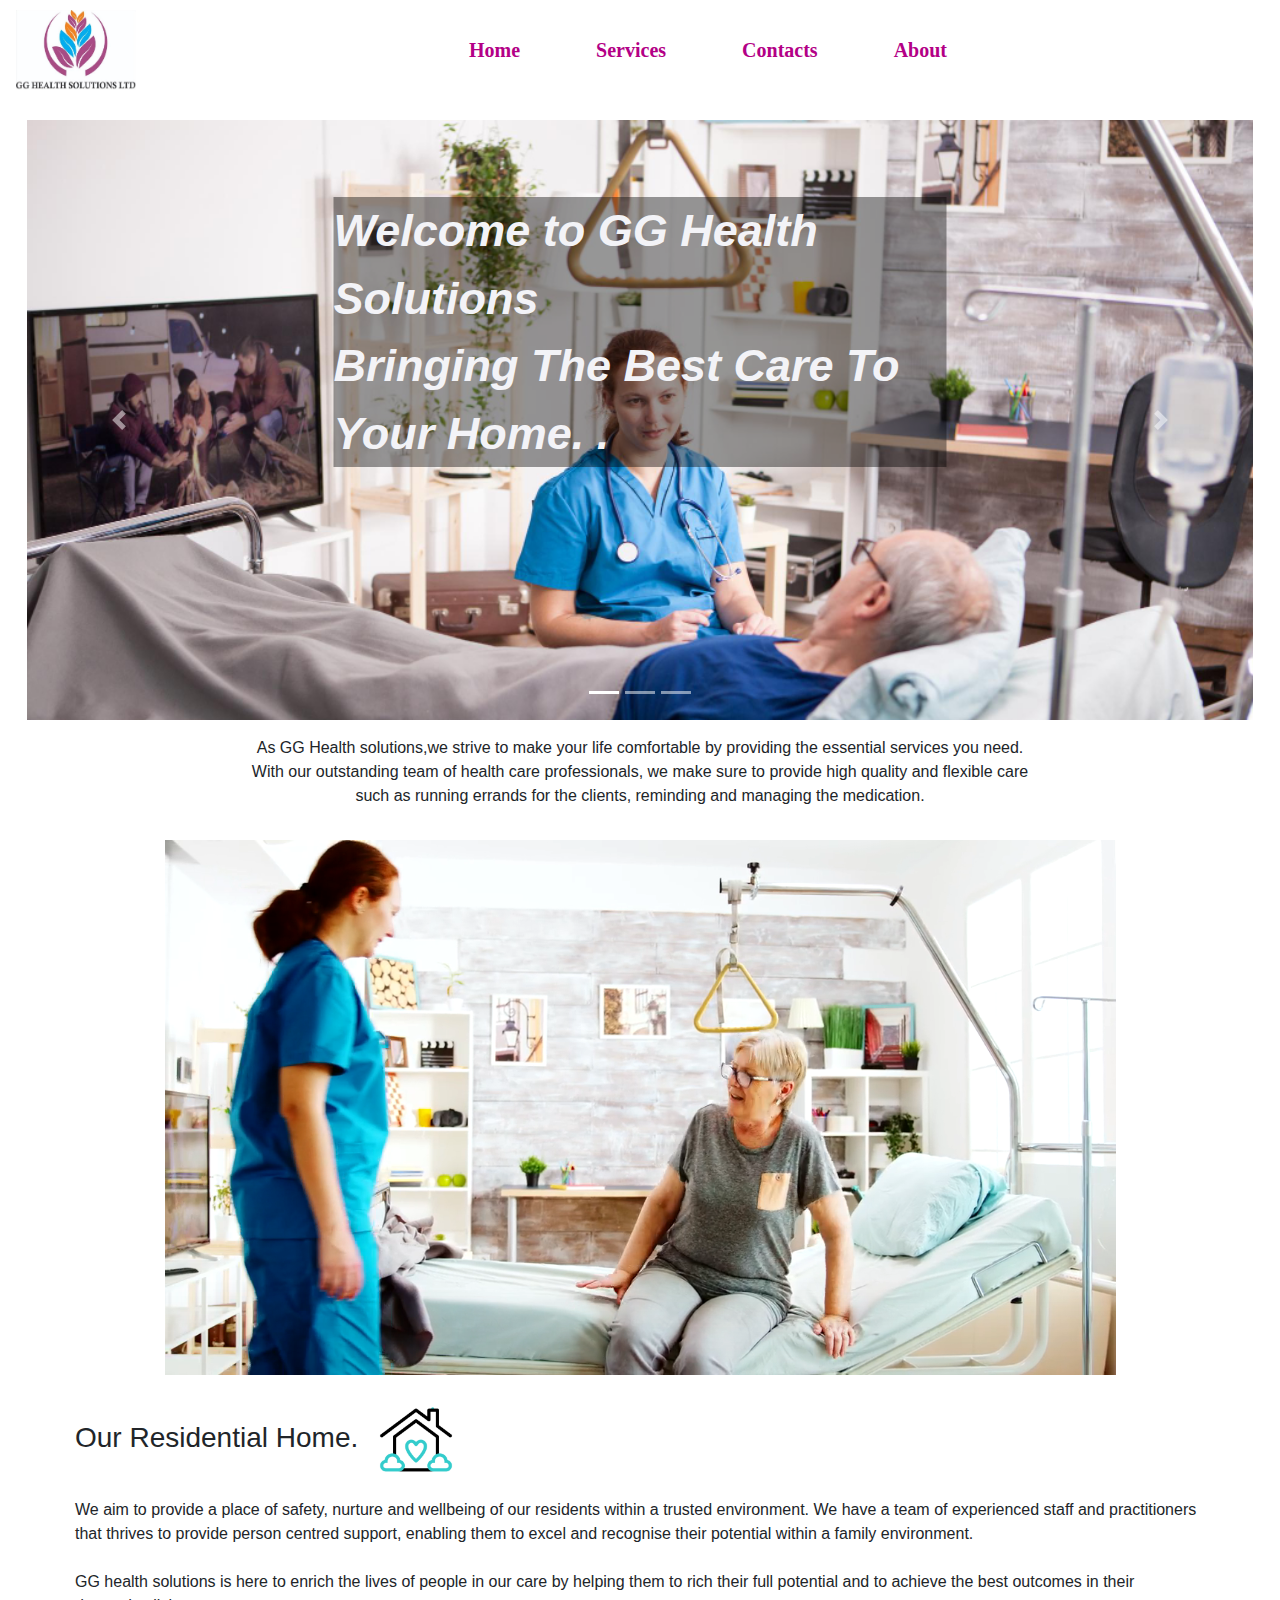
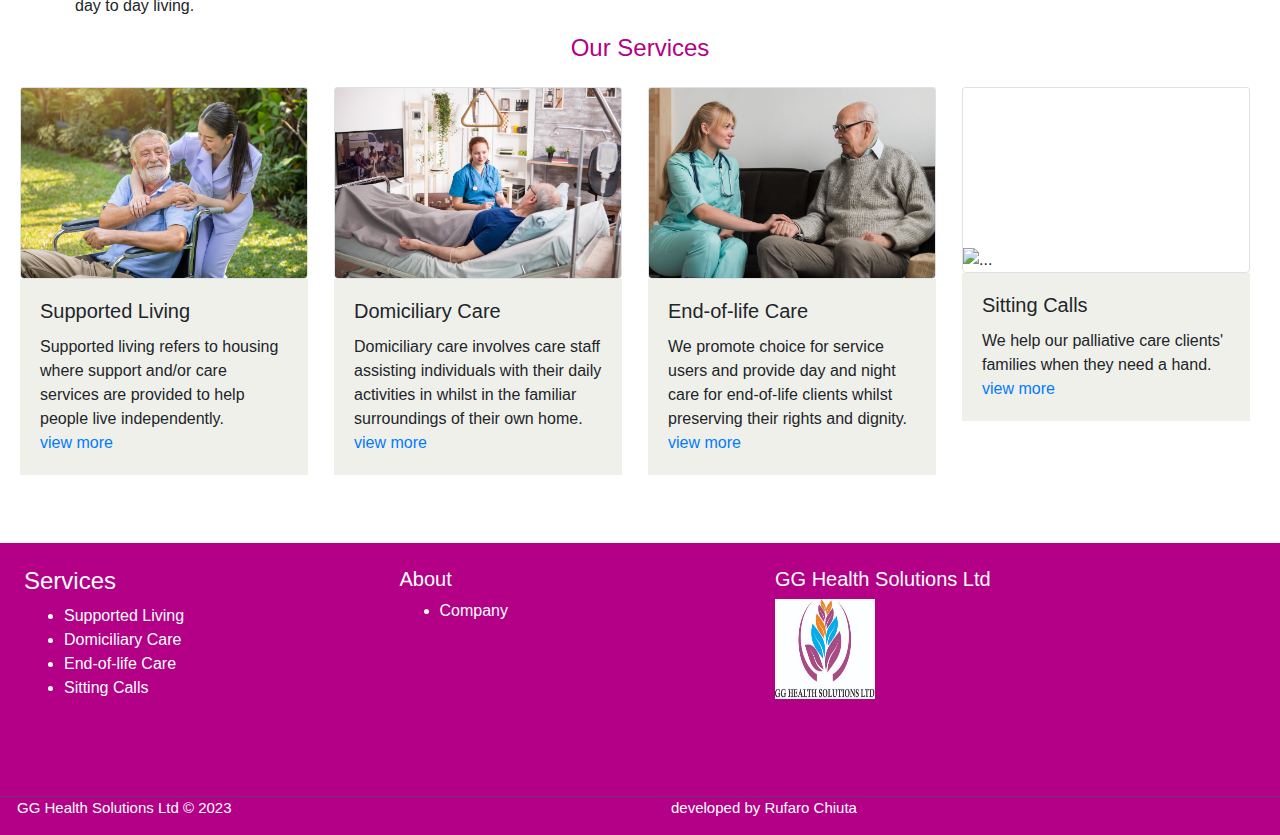
==== index.html @ 29210a53 "first commit" ====
<!DOCTYPE html>
<html lang="en">
  <head>
    <meta charset="utf-8">
    <meta name="viewport" content="width=device-width, initial-scale=1">
    <link rel="stylesheet" href="https://cdn.jsdelivr.net/npm/bootstrap@4.6.1/dist/css/bootstrap.min.css">
    <link rel="stylesheet" type="text/css" href="pages/custom.css">
    <link rel="icon" href="images/logo.jpg"type=image/x-icon>
    <script src="https://cdn.jsdelivr.net/npm/jquery@3.5.1/dist/jquery.slim.min.js"></script>
    <script src="https://cdn.jsdelivr.net/npm/popper.js@1.16.1/dist/umd/popper.min.js"></script>
    <script src="https://cdn.jsdelivr.net/npm/bootstrap@4.6.1/dist/js/bootstrap.bundle.min.js"></script>
    <!--script src="https://kit.fontawesome.com/65cd332cc9.js" crossorigin="anonymous"></script1-->
    <script src="https://kit.fontawesome.com/e87a84b283.js" crossorigin="anonymous"></script>
   <link rel="stylesheet" href="https://cdnjs.cloudflare.com/ajax/libs/font-awes ome/4.7.0/css/font-awesome.min.css">

    <style>
        /* Make the image fully responsive */
        .carousel-inner img {
          width: 100%;
          height: 100%;
        }

        .carousel-inner{
            width:100%;
            max-height: 600px !important;
        }
        </style>
  </head>

  <body class="d-flex flex column min-vh-100">

    <div class="container-fluid min-vh-100" >
        <div class="row navcolor">
            <nav class="navbar navbar-expand-lg  navbar-light   fixed-top">
                <!--Brand logo-->
                <a class="navbar-brand" href="#"> <img src="images/logo.jpg" alt="images/logo 50x50.png" style="width: 120px; height:80px;"></a>

                <!-- Toggler/collapsibe Button -->
                <button class="navbar-toggler " style="color: black;" type="button" data-toggle="collapse" data-target="#navbarSupportedContent" aria-controls="navbarSupportedContent" aria-expanded="false" aria-label="Toggle navigation">
                    <span class="navbar-toggler-icon"></span>
                </button>

                <!--links-->
                <div class="collapse navbar-collapse" id="navbarSupportedContent">

                    <div class="card mx-auto">
                        <ul class="nav navbar-nav mr-auto">
                            <li class="nav-item"> <a class="nav-link active" href ="index.html"  style="color: #b30086">Home</a></li>
                            <li class="nav-item"> <a class="nav-link active" href ="pages/Services.html" style="color: #b30086">Services</a></li>
                            <li class="nav-item"> <a class="nav-link active" href ="pages/Contact.html" style="color: #b30086">Contacts</a></li>
                            <li class="nav-item"> <a class="nav-link active" href="pages/About.html" style="color: #b30086" target="_blank">About</a></li>

                        </ul>
                    </div>
                </div>

            </nav><br><br>
        </div>
    
        <div class="mx-2 mt-5 pt-4 p-1" id="address">

            <div id="myCarousel" class="carousel slide" data-ride="carousel">

                <!-- Indicators -->
                    <ul class="carousel-indicators">
                        <li data-target="#myCarousel" data-slide-to="0" class="active"></li>
                        <li data-target="#myCarousel" data-slide-to="1"></li>
                        <li data-target="#myCarousel" data-slide-to="2"></li>
                    </ul>
                
                <!-- The slideshow -->
                    <div class="carousel-inner">
                        <div class="carousel-item active" >
                            <img src="images/female-doctor-with-stethoscope-sharing-comfort-old-man-nursing-home.jpg" alt="" >
                            <div class="centered">Welcome to GG Health Solutions<br>Bringing The Best Care To Your Home. .</div>
                                <div class="header-text hidden-xs">
                                    <div class="col-md-12 text-center" >
                                        <!--h4>
                                            <span>  <strong>GG Health Solutions Ltd :</strong> Realizamos sonhos e desejos. </span>
                                        </h4!-->
                                        <br>
                                        <h3>
                                            <span></span>
                                        </h3>
                                    </div>
                                </div>
                        </div>
                        <div class="carousel-item">
                            <img src="images/happy-nurse-holding-elderly-man-hand-wheelchair-garden-nursing-home.jpg" alt="" >
                            <div class="centered">Get personalized care for perfect health<br> </div>
                                <div class="header-text hidden-xs">
                                    <div class="col-md-12 text-center" >
                                        <!--h4>
                                            <span>  <strong>GG Health Solutions Ltd:</strong> Realizamos sonhos e desejos. </span>
                                        </h4!-->
                                        <br>
                                        <h3>
                                            <span></span>
                                        </h3>
                                    </div>
                                </div>
                            </div>
                        <div class="carousel-item">
                            <img src="images/doctor-talking-with-her-elder-patient.jpg" alt="New York" >
                            <div class="centered"> </div>
                            <!--<span class="overlay-txt"> Com uma equipa muito forte de pessoas trabalhadoras, <br> a qualidade e a força são garantidas. </span-->
                                <div class="header-text hidden-xs">
                                    <div class="col-md-12 text-center">
                                        <!--h4>
                                            <span>  <strong>IDEAL CONSTRUTORA :</strong> Realizamos sonhos e desejos. </span>
                                           
                                        </h4!-->
                                        <br>
                                        <h3>
                                            <span></span>
                                        </h3>
                                    </div>
                                </div>
                        </div>      
                        
                    </div>
                
                <!-- Left and right controls -->
                    <a class="carousel-control-prev" href="#myCarousel" data-slide="prev">
                        <span class="carousel-control-prev-icon"></span>
                    </a>
                    <a class="carousel-control-next" href="#myCarousel" data-slide="next">
                        <span class="carousel-control-next-icon"></span>
                    </a>
            </div>


            <div class=" mt-3 text-center">

                <p>As GG Health solutions,we strive to make your life comfortable by providing the essential services you need.<br>
                With our outstanding team of health care professionals, we make sure to provide high quality and flexible care <br>such as running errands for the 
                clients, reminding and managing the medication.</p>
            </div>  

                
                    <div class="view">
                        <!--video Source-->
                        <center>
                        <video  class="video-fluid col-sm-12  mt-3" controls autoplay loop muted  >
                            <source src="images/mixkit-elder-care-nurse-helps-woman-to-bed-5768-medium.mp4" type="video/mp4" >
                        </video></center>
                        <div class="mask rgba-indigo-light"></div>
                    </div>

                  

           <div>

            <div class= " flex px-5 pt-2 col-sm-12">
                <h3> Our Residential Home. <img src="./images/home.gif" alt="/images/logo.jpg" style="width: 100px;">
                </h3>
               

                <p>
                    We aim to provide a place of safety, nurture and wellbeing of our residents within a trusted environment.
                     We have a team of experienced staff and practitioners that thrives to provide person centred support, 
                     enabling them to excel and recognise their potential  within a family environment.<br/><br/>

                     GG health solutions  is here to enrich the lives of people in our care by helping them to rich their 
                     full potential and to achieve the best outcomes in their day to day living.
                </p>

            </div>

                <div class=" mt-3">
                        <div class="col-md-12 text-center">
                            <h4 style="color: #b30086;">Our Services</h4>
                        </div>
                    <div class="row service_cards ">   
                        <div class="col-sm-6 col-md-3 item mt-3 px-2">
                            <div class="card" style="width: 18rem;">
                                <img src="images/happy-nurse-holding-elderly-man-hand-wheelchair-garden-nursing-home.jpg" class="card-img-top embed-responsive embed-responsive-16by9 img-thumbnail" alt="...">
                                <div class="card-body">
                                <h5 class="card-title">Supported Living  <!--span class="dot"> <img src="images/nursing-home.png"></span!--></h5>
                                <p class="card-text">Supported living refers to housing where support and/or care services are provided to help people live independently.
                                    <br><a href="/pages/Services.html#Supported" >view more</a>
                                </p>
                                </div>
                            </div>
                        </div>

                        

                        <div class="col-sm-6 col-md-3 item mt-3 px-2 ">
                            <div class="card" style="width: 18rem;">
                                <img src="images/female-doctor-with-stethoscope-sharing-comfort-old-man-nursing-home.jpg" class="card-img-top embed-responsive embed-responsive-16by9 img-thumbnail" alt="...">
                                <div class="card-body">
                                <h5 class="card-title">Domiciliary Care </h5>
                                <p class="card-text">Domiciliary care involves care staff assisting individuals with their daily activities in 
                                    whilst in the familiar surroundings of their own home.
                                    <br><a href="/pages/Services.html#Domiciliary" >view more</a></p>
                                </div>
                            </div>
                        </div>

                        <div class="col-sm-6 col-md-3 item mt-3 px-2 ">
                            <div class="card" style="width: 18rem;">
                                <img src="images/nurse-holding-old-man-s-hand-nursing-home.jpg" class="card-img-top embed-responsive embed-responsive-16by9 img-thumbnail" alt="...">
                                <div class="card-body">
                                <h5 class="card-title">End-of-life Care </h5>
                                <p class="card-text">We promote choice for service users and provide day and night
                                    care for end-of-life clients whilst preserving their rights and dignity.
                                    <br><a href="/pages/Services.html#End-of-life" >view more</a></p>
                                </div>
                            </div>
                        </div>

                        <div class="col-sm-6 col-md-3 item mt-3 px-2 ">
                            <div class="card" style="width: 18rem;">
                                <img src="images/doctor-talking-with-her-elder-patient.jpg" class="card-img-top embed-responsive embed-responsive-16by9 img-thumbnail" alt="...">
                                <div class="card-body">
                                <h5 class="card-title">Sitting Calls</h5>
                                <p class="card-text">We help our palliative care clients' families when they need a hand.
                                    <br><a href="/pages/Services.html#Live-in" >view more</a>
                                </p>
                                </div>
                            </div>
                        </div>

                    </div>
                </div>
           </div>     
            

        </div>




        <div class="footer-dark  mx-0 mt-5 pt-3"  >
            <footer>
                
                <div class="row">
                    <div class="col-sm-6 col-md-3 m-4 item">
                        <h4 style="color: white;">Services</h4>
                        <ul class="serviceslinks">
                            <li><a href="/pages/Services.html#Supported"  style="color: white">Supported Living</a></li>
                           
                            <li><a href="/pages/Services.html#Domiciliary"  style="color: white">Domiciliary Care</a></li>
                            <li><a href="/pages/Services.html#End-of-life"  style="color: white">End-of-life Care</a></li>
                            <li><a href="/pages/Services.html#Live-in"  style="color: white">Sitting Calls</a></li>
                            
                        </ul>
                    </div>
                    <div class="col-sm-6 col-md-3 m-4 item">
                        <h5 style="color: white;">About </h5>
                        <ul class="serviceslinks">
                            <li><a href="About.html"  style="color: white">Company</a></li>
                          <!--  <li><a href="#"  style="color: white">Team</a></li>
                            <li><a href="#"  style="color: white">Careers</a></li>-->
                        </ul>
                    </div>
                    <div class="col-sm-6 col-md-4 m-4 item text">
                        <h5 style="color: white;">GG Health Solutions Ltd</h5>
                        <img src="images/logo.jpg" alt="images/logo 50x50.png" style="width: 100px; height: 100px;">
                    </div>
                    <div class="col-sm-12 item social" id="contacts">
                       
                       
                        <a href="https://www.google.com/maps/place/52+Hinckley+Rd,+Leicester+LE3+0RB,+UK/@52.6312504,-1.1502901,17z" style="color: #0099ff;" target="_blank"><i class="fas fa-map-marker-alt"></i></a>
                        <a href="mailto:admin@gghealthsolutions01.com" target="blank" style="color: #0099ff"><i class="fas fa-envelope" aria-disabled="false"></i></a>
                        <a href="tel:+44 7454 72 72 87" style="color: #0099ff;"><i class="fa fa-phone"  aria-hidden="false"></i></a>
                    </div>
                </div>
                <div class="row  theend">
                    <div class="col-sm-4 col-md-6  ">
                        <p class="copyright ml-3" style="color: white; font-size: 15px;">GG Health Solutions Ltd © 2023</p>
                    </div>
    
                    <div class="lmark col-sm-4 col-md-6  ">   
                        <a class="ml-3" style="color: white; " href="mailto:rufarochiuta@gmail.com">developed by Rufaro Chiuta</a>
                    </div>
                </div>
                
            
            </footer>
        </div>

       
    </div>
   
    


</body>
</html>
---- pages/custom.css ----
.navbar-nav.navbar-center{
    position: absolute;
    left: 50%;
    transform: translatex(-50%);
}


.navbar{

   max-height: 100px;
   background-color: white;
}

.navbar-light{

   max-height: 100px;
   background-color: white !important;
}

 a.nav-link  {

    display:block;
     margin-left:30px;
    margin-right:30px;
    padding-left: 30px;
    padding-right: 30px;
    font-family:'Times New Roman', Times, serif;
    font-size :20px;
    font-weight: 800;
    color: #00aaff;
    
}

.collapse{

    height: min-content;
    
}
.card-body{
    background-color: rgb(240, 240, 235);
}
.card{

    
    border-style: none;
}

#services{

    clear:left;
}
nav.navbar-nav.mr-auto

.carousel-inner > .item > img{
    width:100%;
    height: 100%;
}



#phone {

    width: 50%;
    margin-left: 25%;
}

#user {

    width: 50%;
    margin-left: 25%;
}
#email {

    width: 50%;
    margin-left: 25%;
}
#company {

    width: 50%;
    margin-left: 25%;
}




#contacts{
    text-align: center;
     color: yellow;

}

#form{

    
   /* background-image: url("skyscraper-gc7855c280_1920.jpg") ;*/
    color:#b30086;
    font-weight: bold;
    justify-content: center;
    display: flex;
   /* background-color: rgb(93,138,168);;*/
   background-image: url(../images/caucasian-young-doctor-nursing-home-giving-pills-senior-man-with-crutches.jpg);
   background-repeat: no-repeat;
   background-size: 100%;
}

#contact-div{
    background-color: #b30086;
    width:50%;
    justify-content: center;
    opacity: 0.6;
    
}
#contact-div1{

    justify-content:center;
    
}

#container-fluid{
    width: 100%;
}

#navcolor{
    background-color: white;
}
.body{
    width: 100%;
}

.footer-dark{
    width: 100%;
    position: absolute;
    left: 50%;
    transform: translatex(-50%);
}

#form1{
    display: inline;
    text-align: center;
    width: 75%;
    margin: 0 a;
    
}

label{

    margin-left:50;
}

.copyright{
    text-align:left;
    
}

.fab{
    padding: 30px;
    font-size: 37px;
} 
.fas{
    padding: 30px;
    font-size: 37px;
}
.fa{
    padding-inline: 30px;
    font-size: 37px;
}

i.fa-solid{ padding: 15px;
    font-size: 35px;
}

/*div {

    background-color: rgb(158, 236, 32);
    overflow: hidden;
    font-family: Arial, Helvetica, sans-serif;
    height: 50px;
    width: 100%;
    margin-top: 100px;
    margin-bottom: 50px;
    margin-right: 50px;
    margin-left: 100px;


}*/

li a:hover{
    background-color: blue;

}


.navbar-custom {

    background-color:white;
    overflow: hidden;
    
    
}
#footer-dark
{
    width:100%;
    /*transform: translatex(-50%);*/
}

footer{

    position:sticky;
   width:inherit;
    background-color:#b30086!important;
    color: white;
    margin-left:0;
    margin-right:0;
    height: fit-content;
   /* left: 0;9ij
    bottom: 0;
    width: 100%;
    height: 100px;*/
}

.lmark{
    justify-content: right;
    font-size: 15px;
}
.theend{

    height: fit-content;
    border-top: #6b376b;
    border-style: solid;
    border-width: thin;
    border-block-end: transparent;
}
/*
.navbar a {

    float:left;
    font-size: 16px;
    color: #f2f2f2;
    padding: 14px 16px;
    text-align: center;
    text-decoration: none;
}*/

.sec {

    margin-top: 100px;
    margin-bottom: 50px;
    margin-right: 150px;
    margin-left: 150px;

}

/*.container-fluid{
    background-image: url("Logo Capacete (2).jpg") ;
    background-color: white;
    background-size:cover;
    color: inherit;
    
}

*/
#aboutpara{

    background-image: url("Logo Capacete (2).jpg") ;
    background-color: white;
    background-size:cover;
    color: inherit;
}

#address{
    background-color: white;
    background-size:cover;
    color: inherit;
}


.about{

    /* font-size: 20px; */
    font-family:'Times New Roman', Times, serif;
    text-align:center;
    font-weight: 500;
    
    
}

/*.eachservice{

    font-size: 15px;
    font-family:'Times New Roman', Times, serif;
  
    font-weight: 500;
    color:blue;
}*/

#more {display: none;}

.centered {
    position: absolute;
    top: 25%;
    left: 50%;
    transform: translate(-50%, -50%);
    font-size: 45px;
    font-size: 45px;
    font-style: oblique;
    font-weight: bolder;
    color:  #f3f3f7;
    background-color:rgba(0,0,0,0.4) ;
  }

  /*.embed-responsive-item{

   background-color: #fff;
   width: max-content;
  }*/
  .embed-responsive-19by7::before {
    padding-top: 39.7916%;
  }
  
  /*#servicesimages img{
    width: 500px;
    height: 350px;
}*/

.video-fluid {
   /* width: 100%;*/
    height: auto;
}
/*.eachservice{
    font-size: 20px;
    font-family:'Times New Roman', Times, serif;
    color: blue;
    font-weight: 500;
    
}*/
    
#servicesimages img{
    width: 500px;
    height: 350px;
}

.eachservice{

    font-size: 1.25em;
    font-family:'Times New Roman', Times, serif;
   /* text-align:center;*/
    font-weight: 500;
    color:blue;
}

/*@media screen  and (min-width : 992px)
  {
    .eachservice{

       /* font-size: 20px;*/
        /*font-family:'Times New Roman', Times, serif;
       /* text-align:center;*/
       /* font-weight: 500;
        color: blue;
    }
  }*/

  @media screen  and (max-width : 768px)
  {
    .centered {
        position: absolute;
        top: 50%;
        left: 50%;
        transform: translate(-50%, -50%);
        font-size: 15px;
        color:  #f3f3f7;
        background-color:rgba(0,0,0,0.4) ;
      }

    .serviceslinks{
        font-size: 12px;
    }

    #servicesimages img{
        width: 100%;
    
    }

    .eachservice{

        font-size: 15px;
        font-family:'Times New Roman', Times, serif;
       /* text-align:center;*/
        font-weight: 500;
    }

    #form{

    
    
        /* background-image: url("skyscraper-gc7855c280_1920.jpg") ;*/
         color:#b30086;
         font-weight: bold;
         justify-content: center;
         display: flex;
        /* background-color: rgb(93,138,168);;*/
        background-image: url(../images/caucasian-young-doctor-nursing-home-giving-pills-senior-man-with-crutches.jpg);
        background-repeat: no-repeat;
        background-size:cover;
     }

     #contact-div{
        background-color: #b30086;
        width:fit-content;
        justify-content: center;
        opacity: 0.6;
        
    }
    #contact-div1{
    
        
        justify-content:center;
        
        
    }

    .about{
       /*  font-size: 15px; */
    }
    
    i.fa-solid{ padding: 10px;
    font-size: 16px;
}

.fab{
    padding: 10px;
    font-size: 16px;
} 
.fas{
    padding: 10px;
    font-size: 16px;
}
.fa{
    padding: 10px;
    font-size: 16px;
}

.myphone{
    
    padding: 10px;
    font-size: 20px;
}

.video-fluid {
    width:80%;
     height: auto;
 }
 
 video{
     width: 80%;
 }

#serv{
    width: 35rem;
}

.lmark{
    justify-content: right;
    font-size: smaller;
    
}
    
}



.video-fluid {
   width:80%;
    height: auto;
}

video{
    width: 50%;
}

#service_cards{
    padding-left: 35px;
    display: flex;
}

#card-img-top
{
    height: 50%;
}

#serv{
    width: 35rem;
}

.dot {
    height: 35px;
    width: 35px;
    background-color: #bbb;
    border-radius: 50%;
    display: inline-block;
  }
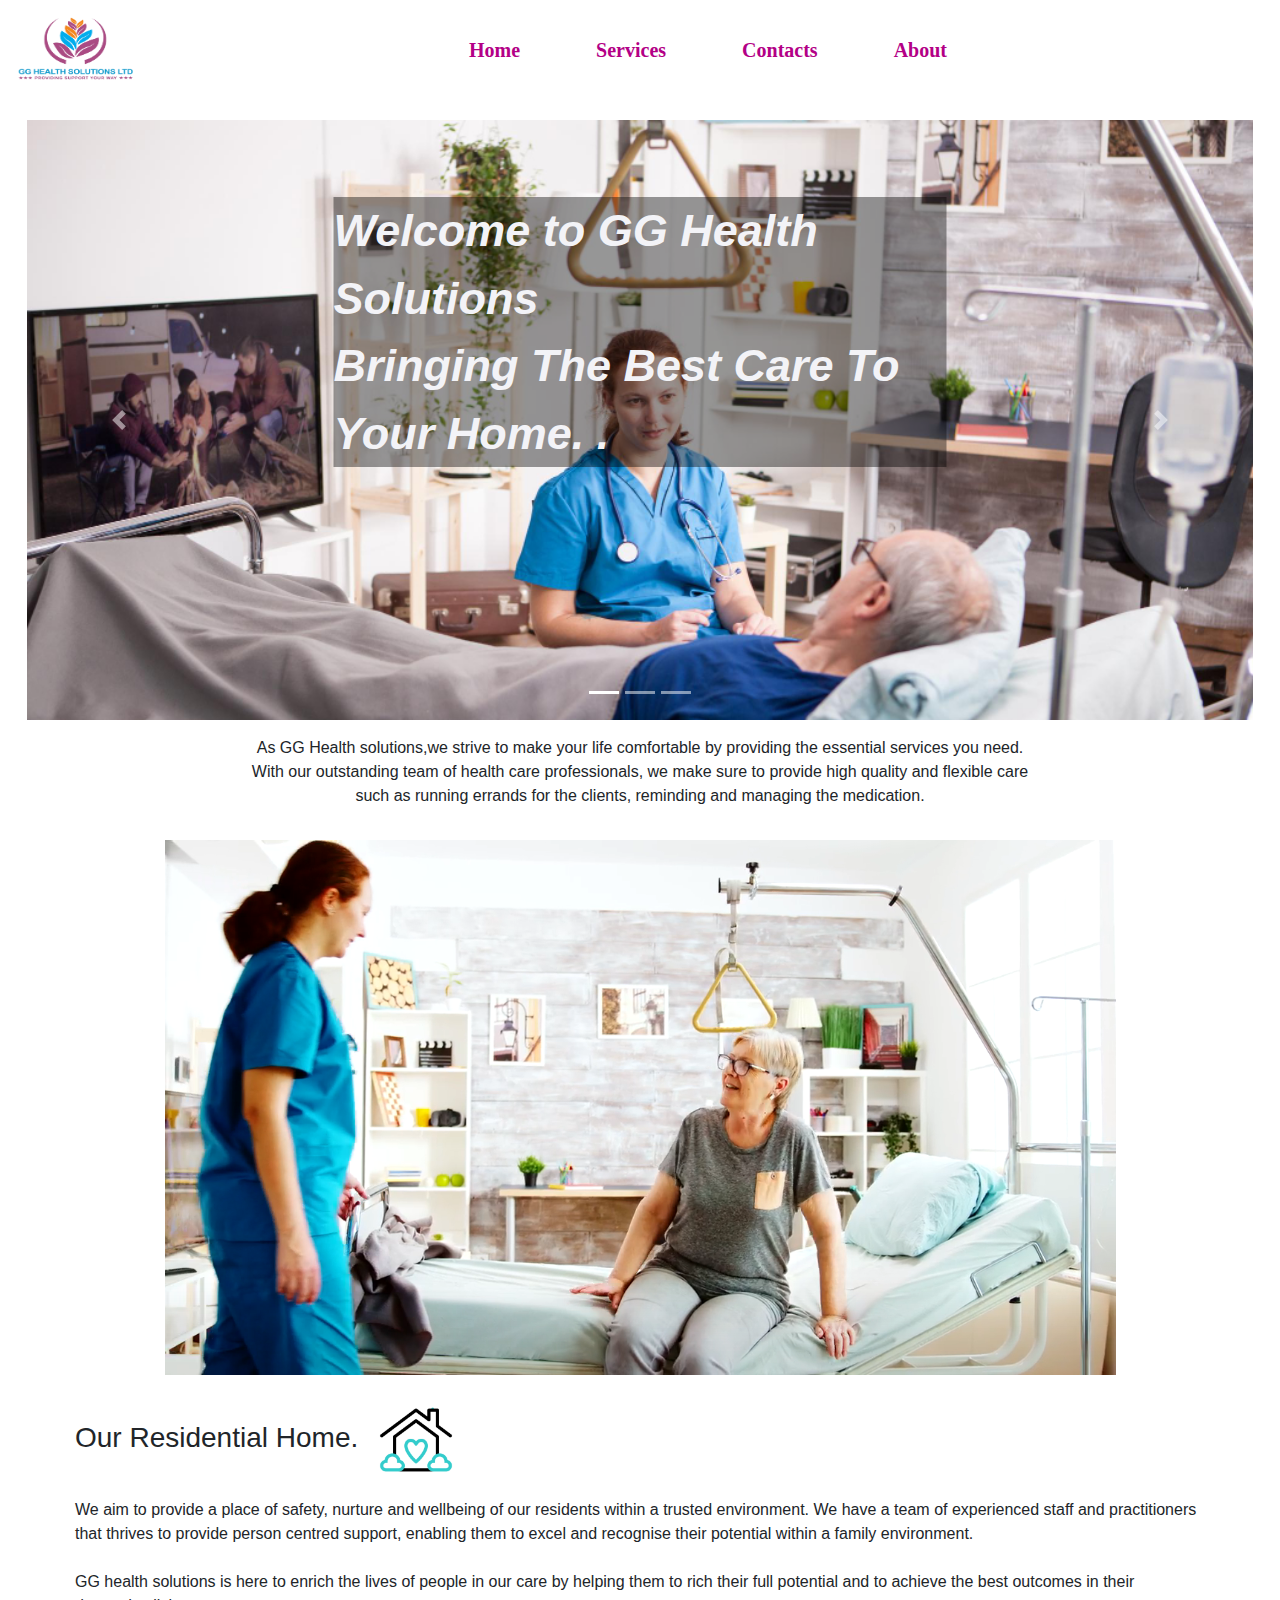
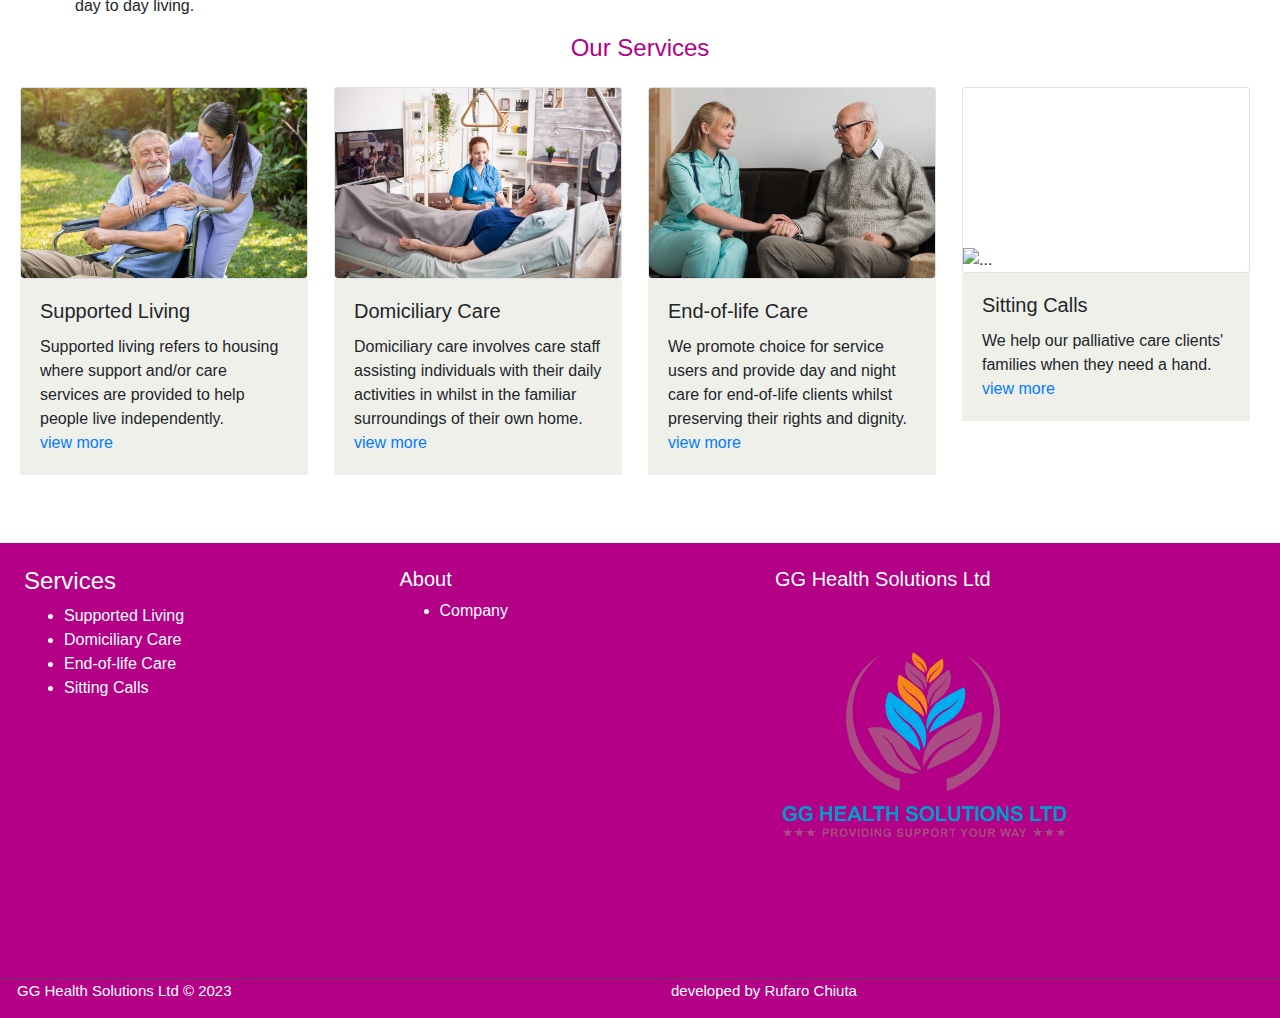
==== commit fa8b1f98: "logo update" ====
--- a/index.html
+++ b/index.html
@@ -33,7 +33,7 @@
         <div class="row navcolor">
             <nav class="navbar navbar-expand-lg  navbar-light   fixed-top">
                 <!--Brand logo-->
-                <a class="navbar-brand" href="#"> <img src="images/logo.jpg" alt="images/logo 50x50.png" style="width: 120px; height:80px;"></a>
+                <a class="navbar-brand" href="#"> <img src="images/logo.png" alt="images/logo 50x50.png" style="width: 120px; height:100px;"></a>
 
                 <!-- Toggler/collapsibe Button -->
                 <button class="navbar-toggler " style="color: black;" type="button" data-toggle="collapse" data-target="#navbarSupportedContent" aria-controls="navbarSupportedContent" aria-expanded="false" aria-label="Toggle navigation">
@@ -257,7 +257,7 @@
                     </div>
                     <div class="col-sm-6 col-md-4 m-4 item text">
                         <h5 style="color: white;">GG Health Solutions Ltd</h5>
-                        <img src="images/logo.jpg" alt="images/logo 50x50.png" style="width: 100px; height: 100px;">
+                        <img src="images/logo.png" alt="images/logo 50x50.png" style="width: 300px; height: 300px;">
                     </div>
                     <div class="col-sm-12 item social" id="contacts">
                        
